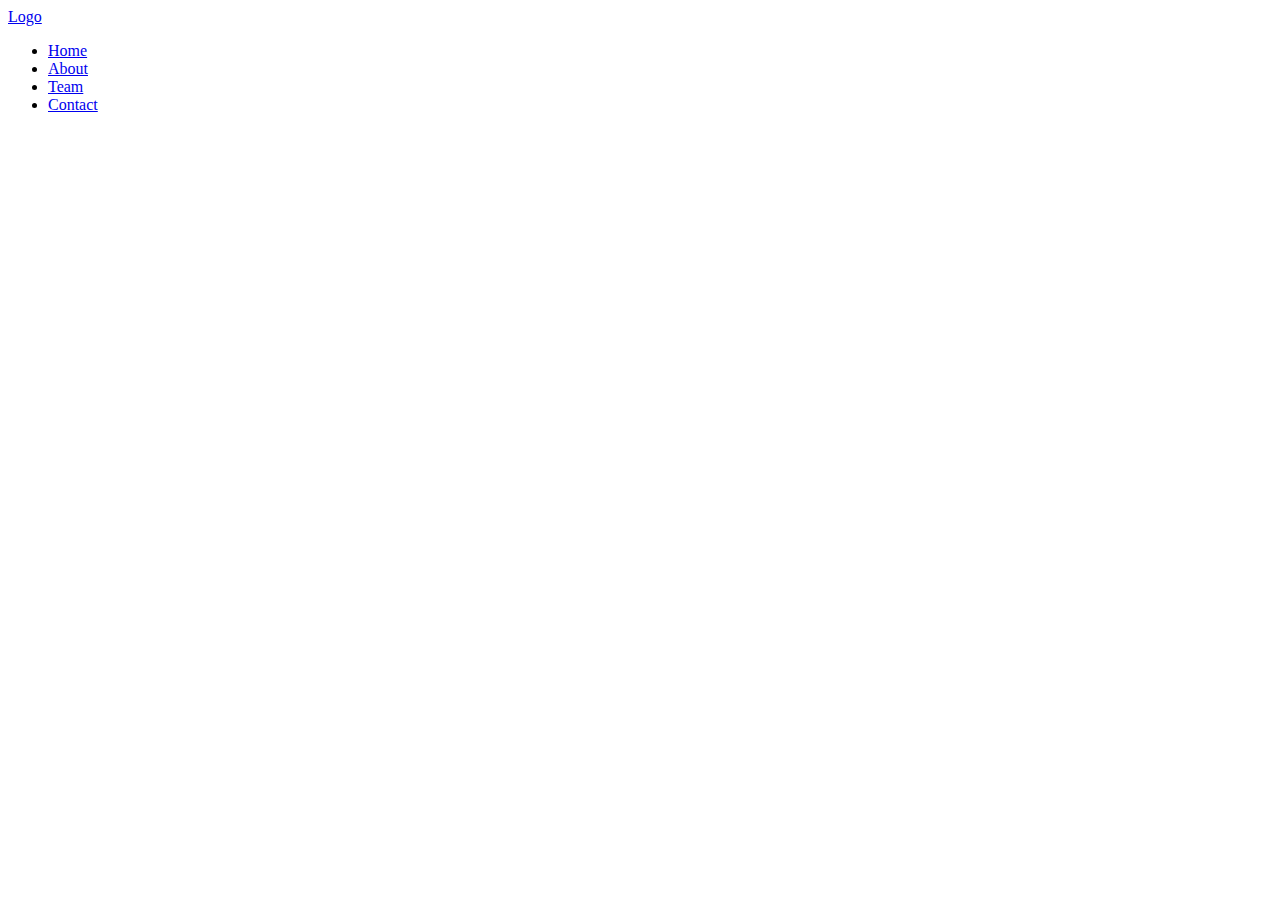
==== GlassmorphismWebsite/index.html @ 88b9a9d7 "add todo" ====
<!DOCTYPE html>
<html lang="en">

<head>
    <meta charset="UTF-8">
    <meta http-equiv="X-UA-Compatible" content="IE=edge">
    <meta name="viewport" content="width=device-width, initial-scale=1.0">
    <link rel="stylesheet" href="./style.css">
    <title>Glassmorphism Website UI | Part 1</title>
</head>

<body>
    <section>
        <div class="container">
            <header>
                <a href="#" class="logo">Logo</a>
                <ul>
                    <li><a href="#">Home</a></li>
                    <li><a href="#">About</a></li>
                    <li><a href="#">Team</a></li>
                    <li><a href="#">Contact</a></li>
                </ul>
            </header>
        </div>
    </section>

</body>

</html>
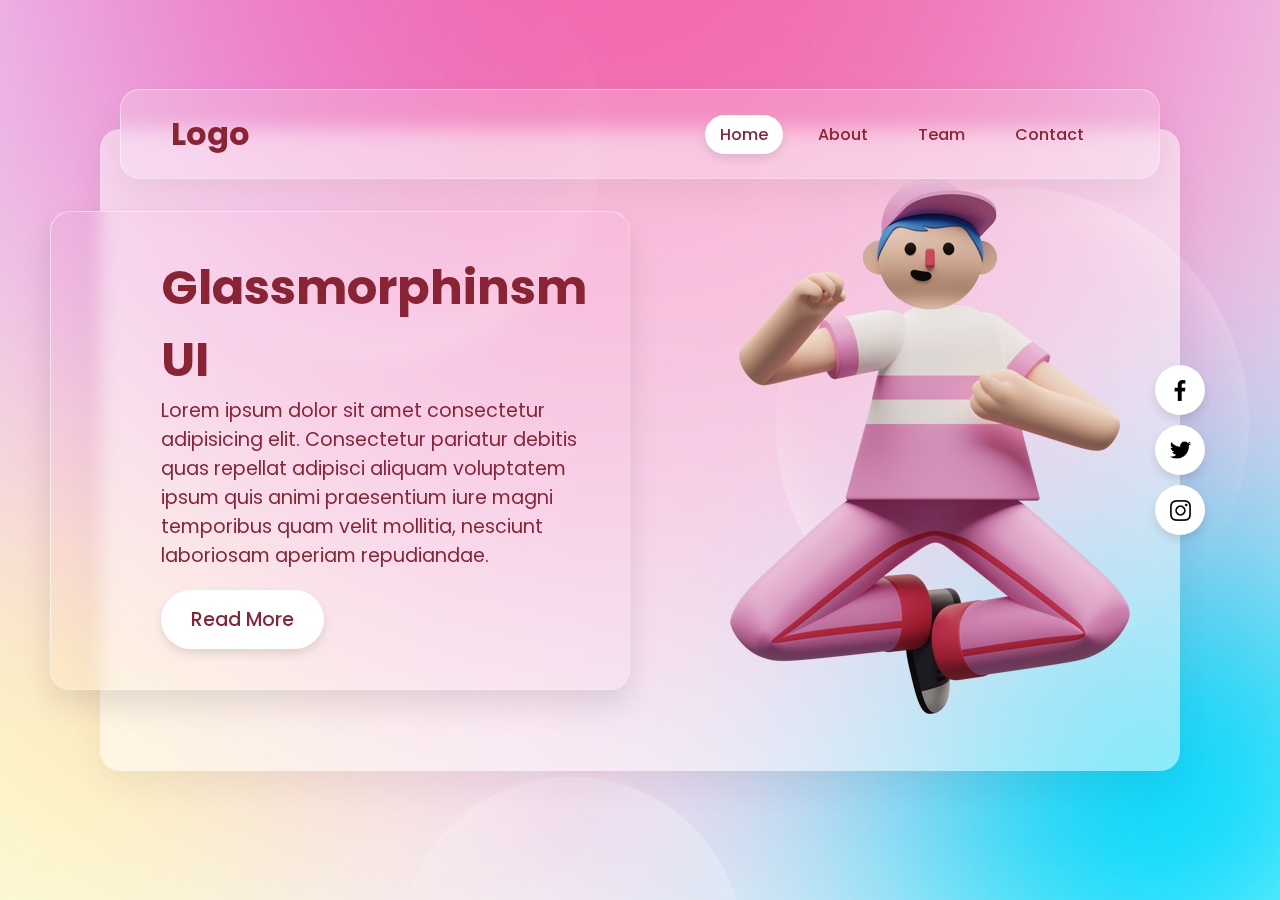
==== commit fbf04b64: "Finish glass Morphism Web Site" ====
--- a/GlassmorphismWebsite/index.html
+++ b/GlassmorphismWebsite/index.html
@@ -6,7 +6,7 @@
     <meta http-equiv="X-UA-Compatible" content="IE=edge">
     <meta name="viewport" content="width=device-width, initial-scale=1.0">
     <link rel="stylesheet" href="./style.css">
-    <title>Glassmorphism Website UI | Part 1</title>
+    <title>Glassmorphism Website UI</title>
 </head>
 
 <body>
@@ -15,12 +15,25 @@
             <header>
                 <a href="#" class="logo">Logo</a>
                 <ul>
-                    <li><a href="#">Home</a></li>
+                    <li><a href="#" class="active">Home</a></li>
                     <li><a href="#">About</a></li>
                     <li><a href="#">Team</a></li>
                     <li><a href="#">Contact</a></li>
                 </ul>
             </header>
+            <div class="content">
+                <h2>Glassmorphinsm UI</h2>
+                <p>Lorem ipsum dolor sit amet consectetur adipisicing elit. Consectetur pariatur debitis quas repellat adipisci aliquam voluptatem ipsum quis animi praesentium iure magni temporibus quam velit mollitia, nesciunt laboriosam aperiam repudiandae.</p>
+                <a href="#">Read More</a>
+            </div>
+            <div class="imgBx">
+                <img src="./assets/character.png" alt="img">
+            </div>
+            <ul class="sci">
+                <li><a href="#"><img src="./assets/facebook.png" alt="facebook"></a></li>
+                <li><a href="#"><img src="./assets/twitter.png" alt="twitter"></a></li>
+                <li><a href="#"><img src="./assets/instagram.png" alt="instagram"></a></li>
+            </ul>
         </div>
     </section>
 
--- a/GlassmorphismWebsite/style.css
+++ b/GlassmorphismWebsite/style.css
@@ -0,0 +1,147 @@
+@import url('https://fonts.googleapis.com/css2?family=Poppins:wght@100;200;300;400;500;600;700;800;900&display=swap');
+*{
+    margin: 0;
+    padding: 0;
+    box-sizing: border-box;
+    font-family: 'Poppins', sans-serif;
+}
+section {
+    display: flex;
+    justify-content: center;
+    align-items: center;
+    min-height: 100vh;
+    background-image: url(./assets/bg2.jpg);
+    background-size: cover;
+    background-position: center;
+    background-attachment: fixed;
+    padding: 50px;
+}
+.container {
+    position: relative;
+    width: calc(100% - 100px);
+    min-height: calc(100vh - 280px);
+    min-height: 300px;
+    background-color: rgba(255, 255, 255, 0.5);
+    box-shadow: 0 15px 35px rgba(0, 0, 0, 0.05);
+    border-radius: 20px;
+    display: flex;
+    justify-content: space-between;
+    align-items: center;
+    padding: 50px;
+}
+header {
+    position: absolute;
+    top: -40px;
+    right: 20px;
+    left: 20px;
+    padding: 20px 50px;
+    display: flex;
+    justify-content: space-between;
+    align-items: center;
+    background-color: rgba(255, 255, 255, 0.2);
+    box-shadow: 0 15px 35px rgba(0, 0, 0, 0.05);
+    border-radius: 20px;
+    backdrop-filter: blur(10px);
+    border: 1px solid rgba(255, 255, 255, 0.25);
+    border-top: 1px solid rgba(255, 255, 255, 0.5);
+    border-left: 1px solid rgba(255, 255, 255, 0.5);
+}
+header .logo {
+    color: #8a2435;
+    font-weight: 700;
+    text-decoration: none;
+    font-size: 2em;
+}
+header ul {
+    display: flex;
+}
+header ul li {
+    list-style: none;
+    margin: 0 10px;
+}
+header ul li a {
+    text-decoration: none;
+    font-weight: 500;
+    color: #8a2435;
+    padding: 8px 15px;
+    border-radius: 25px;
+}
+header ul li a:hover,
+header ul li a.active {
+    background-color: #FFF;
+    box-shadow: 0 5px 10px rgba(0, 0, 0, 0.1);
+}
+.content {
+    transform: translateX(-100px);
+    max-width: 700px;
+    box-shadow: 0 15px 30px rgba(0, 0, 0, 0.1);
+    border-radius: 20px;
+    backdrop-filter: blur(10px);
+    border: 1px solid rgba(255, 255, 255, 0.25);
+    border-top: 1px solid rgba(255, 255, 255, 0.5);
+    border-left: 1px solid rgba(255, 255, 255, 0.5);
+    padding: 40px;
+    padding-left: 110px;
+}
+.content h2 {
+    font-size: 3em;
+    color: #8a2435;
+}
+.content p {
+    font-size: 1.2em;
+    color: #8a2435;
+}
+.content a {
+    display: inline-block;
+    padding: 15px 30px;
+    background-color: #fff;
+    color: #8a2435;
+    margin-top: 20px;
+    border-radius: 30px;
+    font-size: 1.2em;
+    font-weight: 500;
+    text-decoration: none;
+    box-shadow: 0 5px 10px rgba(0,0,0,0.1);
+}
+.imgBx img {
+    max-width: 400px;
+    animation: animate 5s linear infinite;
+}
+@keyframes animate {
+    0%,100% {
+        transform: translateY(50px);
+    }
+    50% {
+        transform: translateY(100px);
+    }
+}
+.sci {
+    position: absolute;
+    right: -25px;
+    display: flex;
+    justify-content: center;
+    align-items: center;
+    flex-direction: column;
+}
+.sci li {
+    list-style: none;
+}
+.sci li a {
+    text-decoration: none;
+    width: 50px;
+    height: 50px;
+    background-color: #fff;
+    display: flex;
+    justify-content: center;
+    align-items: center;
+    border-radius: 50%;
+    margin: 5px 0;
+    box-shadow: 0 5px 10px rgba(0, 0, 0, 0.1);
+}
+.sci li a img {
+    transform: scale(0.6);
+    transition: 0.5s;
+}
+.sci li:hover a img {
+    transform: scale(0.5) rotate(360deg);
+}